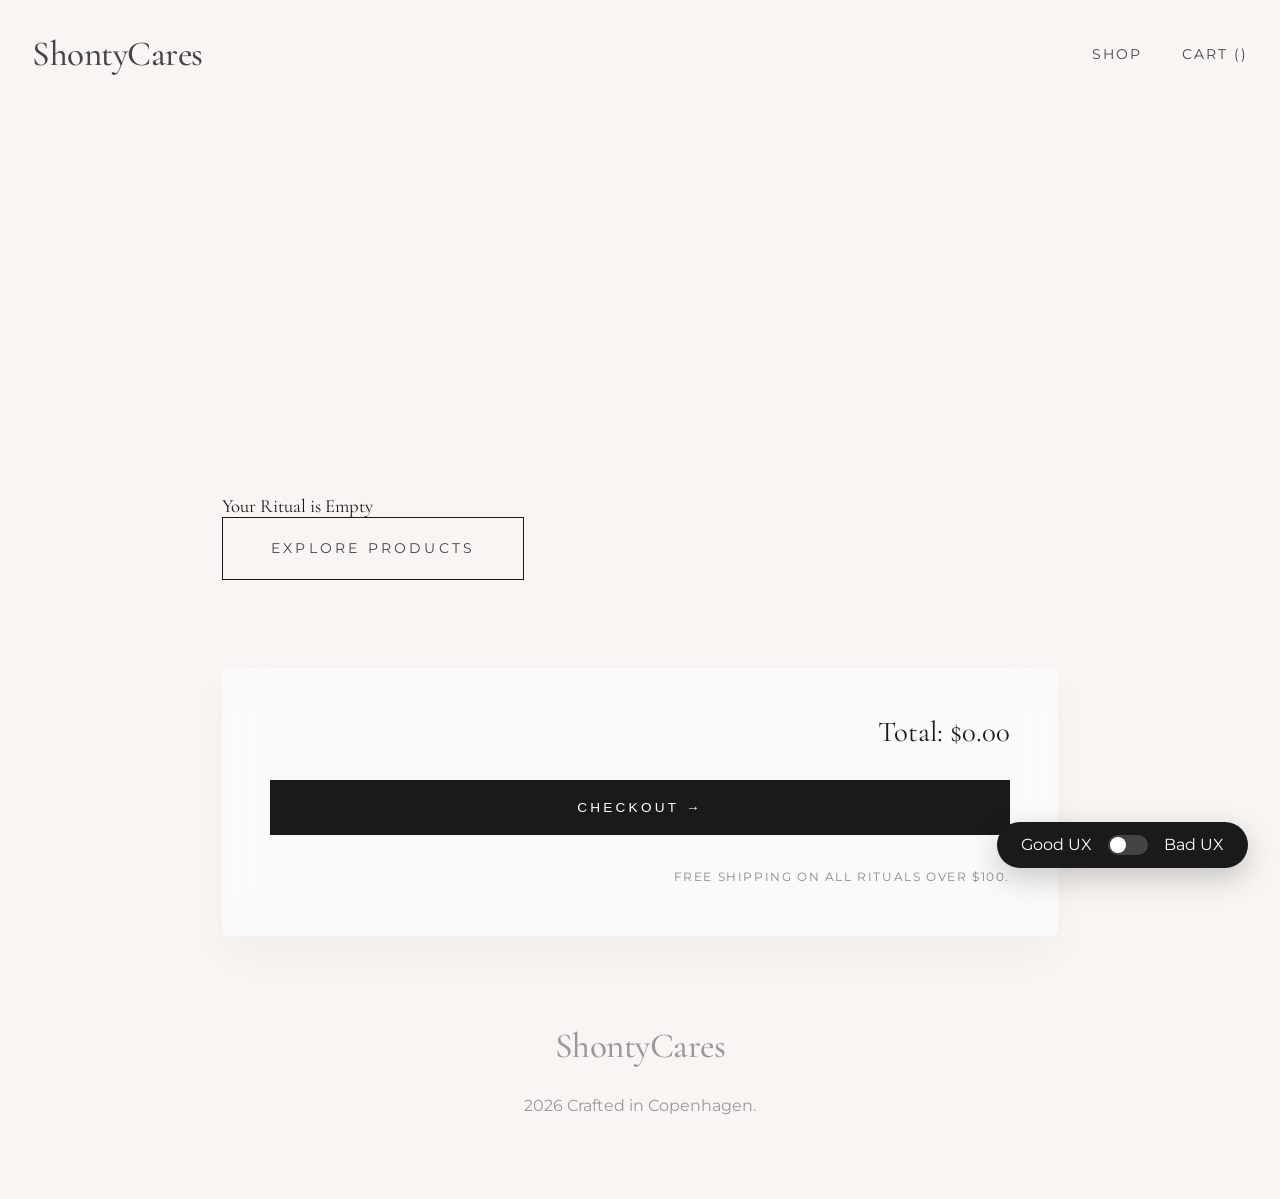
==== cart.html @ 8e5b96b6 "step1" ====
<!DOCTYPE html>
<html lang="en">
<head>
    <meta charset="UTF-8">
    <meta name="viewport" content="width=device-width, initial-scale=1.0">
    <title>Your Ritual | ShontyCares Skincare</title>
    <link rel="stylesheet" href="css/style.css">
    <link rel="stylesheet" href="css/bad-ux.css">
    <style>
        .cart-hero { padding: 15rem 0 5rem; text-align: center; }
        .cart-container { max-width: 900px; margin: 0 auto; padding: 0 2rem; }
        #cart-list { margin-top: 5rem; }
        .cart-item {
            display: grid;
            grid-template-columns: 100px 2fr 1fr 50px;
            align-items: center;
            gap: 2rem;
            padding: 2rem 0;
            border-bottom: 1px solid rgba(0,0,0,0.05);
        }
        .cart-item img { width: 100%; border-radius: 4px; background: #f7f7f7; }
        .qty { display: flex; align-items: center; gap: 1rem; }
        .qty button { background: none; border: 1px solid #ccc; width: 30px; height: 30px; cursor: pointer; }
        .remove { background: none; border: none; font-size: 1.5rem; color: #ccc; cursor: pointer; }
        .remove:hover { color: red; }
        .summary {
            margin-top: 5rem;
            padding: 3rem;
            background: rgba(255, 255, 255, 0.5);
            border-radius: 8px;
            backdrop-filter: blur(20px);
            text-align: right;
            box-shadow: 0 20px 40px rgba(0,0,0,0.03);
        }
    </style>
</head>
<body>

    <nav class="nav" id="main-nav">
        <div class="nav-container">
            <a href="index.html" class="logo">ShontyCares</a>
            <ul class="nav-links">
                <li><a href="shop.html" class="nav-link">Shop</a></li>
                <li><a href="cart.html" class="nav-link active">Cart (<span class="cart-count">0</span>)</a></li>
            </ul>
        </div>
    </nav>

    <header class="cart-hero">
        <div class="cart-container" data-reveal>
            <h1 style="font-size: var(--fs-h2);">Your Shopping Bag</h1>
            <p style="margin-top: 1rem; color: #888;">Items added to your daily botanical ritual.</p>
        </div>
    </header>

    <main class="cart-container section-padding">
        <div id="cart-list">
            <!-- Dynamic Injection -->
        </div>

        <div class="summary">
            <h3 style="margin-bottom: 2rem; font-size: 1.8rem;">Total: <span id="cart-total">$0.00</span></h3>
            <button class="btn btn-primary" style="width: 100%;" onclick="alert('The Checkout Laboratory is preparing...')">Checkout &rarr;</button>
            <p style="margin-top: 2rem; color: #888; font-size: 0.75rem; text-transform: uppercase; letter-spacing: 0.1rem;">Free Shipping on all rituals over $100.</p>
        </div>
    </main>

    <!-- UX Toggle -->
    <div class="ux-toggle">
        <span class="toggle-label">Good UX</span>
        <div class="toggle-switch"></div>
        <span class="toggle-label">Bad UX</span>
    </div>

    <footer>
        <div class="container" style="text-align: center; padding: 5rem 0; color: #999;">
            <h4 class="logo">ShontyCares</h4>
            <p style="margin-top: 1rem;">2026 Crafted in Copenhagen.</p>
        </div>
    </footer>

    <script src="js/main.js"></script>
    <script>
        window.addEventListener('scroll', () => {
            const nav = document.getElementById('main-nav');
            if (window.scrollY > 50) nav.classList.add('scrolled');
            else nav.classList.remove('scrolled');
        });
    </script>
</body>
</html>
---- css/style.css ----
@import url('https://fonts.googleapis.com/css2?family=Cormorant+Garamond:ital,wght@0,300;0,400;0,600;1,300;1,400&family=Montserrat:wght@200;300;400;500&display=swap');

:root {
    /* Sophisticated Color Palette */
    --clr-primary: #B4C2AE; /* Sage */
    --clr-secondary: #F8F5F2; /* Soft Sand */
    --clr-accent: #C3937C; /* Terracotta */
    --clr-dark: #1A1A1A;
    --clr-text: #454545;
    --clr-white: #FFFFFF;
    
    /* Fluid Typography Scale */
    --fs-h1: clamp(2.5rem, 10vw, 5.5rem);
    --fs-h2: clamp(2rem, 6vw, 3rem);
    --fs-h3: clamp(1.5rem, 4vw, 2.2rem);
    --fs-body: 1rem;
    
    /* Spacing System */
    --gap-xs: 0.5rem;
    --gap-s: 1.2rem;
    --gap-m: 2.5rem;
    --gap-l: 5rem;
    --gap-xl: 10rem;

    /* Transitions & FX */
    --ease-out: cubic-bezier(0.23, 1, 0.32, 1);
    --transition-slow: all 0.7s var(--ease-out);
    --transition-fast: all 0.3s var(--ease-out);
    --glass: rgba(255, 255, 255, 0.8);
    --shadow-soft: 0 20px 40px rgba(0, 0, 0, 0.04);
}

/* Base Reset */
* {
    margin: 0;
    padding: 0;
    box-sizing: border-box;
}

html {
    scroll-behavior: initial; /* Handled by JS for good UX */
}

body {
    font-family: 'Montserrat', sans-serif;
    color: var(--clr-text);
    background-color: var(--clr-secondary);
    line-height: 1.7;
    overflow-x: hidden;
    -webkit-font-smoothing: antialiased;
}

h1, h2, h3 {
    font-family: 'Cormorant Garamond', serif;
    font-weight: 400;
    line-height: 1.1;
    color: var(--clr-dark);
}

a {
    color: inherit;
    text-decoration: none;
    transition: var(--transition-fast);
}

/* Animations */
[data-reveal] {
    opacity: 0;
    transform: translateY(30px);
    transition: var(--transition-slow);
}

[data-reveal].visible {
    opacity: 1;
    transform: translateY(0);
}

/* Header & Nav */
.nav {
    position: fixed;
    top: 0;
    width: 100%;
    z-index: 1000;
    padding: 1.5rem 0;
    transition: var(--transition-fast);
}

.nav.scrolled {
    background: var(--glass);
    backdrop-filter: blur(20px);
    padding: 0.8rem 0;
    box-shadow: 0 4px 30px rgba(0, 0, 0, 0.03);
}

.nav-container {
    max-width: 1600px;
    margin: 0 auto;
    padding: 0 2rem;
    display: flex;
    justify-content: space-between;
    align-items: center;
}

.logo {
    font-family: 'Cormorant Garamond', serif;
    font-size: 2.2rem;
    font-weight: 500;
    letter-spacing: -0.5px;
}

.nav-links {
    display: flex;
    gap: 2.5rem;
    list-style: none;
}

.nav-link {
    font-size: 0.85rem;
    text-transform: uppercase;
    letter-spacing: 0.15em;
    font-weight: 400;
    position: relative;
}

.nav-link::after {
    content: '';
    position: absolute;
    bottom: -5px;
    left: 0;
    width: 0;
    height: 1px;
    background: var(--clr-accent);
    transition: var(--transition-fast);
}

.nav-link:hover::after {
    width: 100%;
}

.cart-count {
    background: var(--clr-primary);
    color: var(--clr-white);
    padding: 2px 8px;
    border-radius: 50px;
    font-size: 0.7rem;
    margin-left: 5px;
}

/* Hero v2 */
.hero-v2 {
    height: 100vh;
    display: flex;
    align-items: center;
    position: relative;
    overflow: hidden;
}

.hero-bg {
    position: absolute;
    top: 0;
    right: 0;
    width: 55%;
    height: 100%;
    background-color: #f1ede8;
    z-index: -1;
}

.hero-v2 .container {
    max-width: 1400px;
    margin: 0 auto;
    padding: 0 2rem;
    display: grid;
    grid-template-columns: 1fr 1fr;
    align-items: center;
    gap: 4rem;
}

.hero-text h1 {
    font-size: var(--fs-h1);
    margin-bottom: 2rem;
}

.hero-text p {
    font-size: 1.15rem;
    max-width: 480px;
    margin-bottom: 3rem;
    font-weight: 300;
}

.hero-image-wrapper {
    position: relative;
    height: 80vh;
}

.hero-img-large {
    width: 100%;
    height: 100%;
    object-fit: cover;
    border-radius: 4px;
    box-shadow: 0 50px 100px rgba(0,0,0,0.08);
}

/* Buttons */
.btn {
    display: inline-block;
    padding: 1.2rem 3rem;
    font-size: 0.85rem;
    text-transform: uppercase;
    letter-spacing: 0.2rem;
    border: 1px solid var(--clr-dark);
    background: transparent;
    cursor: pointer;
    transition: var(--transition-fast);
    position: relative;
    overflow: hidden;
}

.btn-primary {
    background: var(--clr-dark);
    color: var(--clr-white);
}

.btn:hover {
    background: var(--clr-accent);
    border-color: var(--clr-accent);
    color: var(--clr-white);
    transform: translateY(-5px);
}

/* Product Section */
.shop-header {
    text-align: center;
    padding: var(--gap-xl) 0 var(--gap-m);
}

.product-grid {
    display: grid;
    grid-template-columns: repeat(auto-fill, minmax(320px, 1fr));
    gap: 3rem;
    margin-top: 4rem;
}

.product-card {
    background: var(--clr-white);
    padding: 1.5rem;
    border-radius: 4px;
    transition: var(--transition-slow);
}

.product-card:hover {
    box-shadow: var(--shadow-soft);
    transform: translateY(-10px);
}

.product-thumb {
    height: 420px;
    background: #f7f7f7;
    overflow: hidden;
    margin-bottom: 1.5rem;
    border-radius: 2px;
}

.product-thumb img {
    width: 100%;
    height: 100%;
    object-fit: cover;
    transition: transform 1.2s var(--ease-out);
}

.product-card:hover .product-thumb img {
    transform: scale(1.08);
}

.product-meta h3 {
    font-size: 1.4rem;
    margin-bottom: 0.5rem;
}

.price {
    font-weight: 500;
    color: var(--clr-accent);
    margin-bottom: 0.8rem;
}

.desc {
    font-size: 0.9rem;
    color: #888;
    margin-bottom: 1.5rem;
}

/* Cart Side Drawer Skeleton */
.cart-drawer {
    position: fixed;
    right: -400px;
    top: 0;
    width: 400px;
    height: 100%;
    background: var(--clr-white);
    z-index: 3000;
    box-shadow: -10px 0 50px rgba(0,0,0,0.05);
    transition: right 0.5s var(--ease-out);
    padding: 2rem;
}

.cart-drawer.active {
    right: 0;
}

/* UX Toggle v2 */
.ux-toggle {
    position: fixed;
    bottom: 2rem;
    right: 2rem;
    background: var(--clr-dark);
    color: var(--clr-white);
    padding: 0.6rem 1.5rem;
    border-radius: 100px;
    display: flex;
    align-items: center;
    gap: 1rem;
    cursor: pointer;
    z-index: 5000;
    box-shadow: 0 10px 30px rgba(0,0,0,0.2);
}

.toggle-switch {
    width: 40px;
    height: 20px;
    background: #444;
    border-radius: 20px;
    position: relative;
}

.toggle-switch::after {
    content: '';
    position: absolute;
    width: 16px; height: 16px;
    background: white;
    border-radius: 50%;
    top: 2px; left: 2px;
    transition: 0.3s;
}

.ux-toggle.active .toggle-switch { background: var(--clr-primary); }
.ux-toggle.active .toggle-switch::after { left: 22px; }

/* Micro-interaction: Bounce */
@keyframes bounce {
    0%, 100% { transform: scale(1); }
    50% { transform: scale(1.3); }
}
.bounce { animation: bounce 0.5s ease; }

/* Toast */
.toast-ritual {
    position: fixed;
    bottom: 5rem;
    left: 50%;
    transform: translateX(-50%) translateY(20px);
    background: var(--clr-dark);
    color: var(--clr-white);
    padding: 1rem 2.5rem;
    border-radius: 4px;
    opacity: 0;
    transition: var(--transition-fast);
    z-index: 6000;
    font-size: 0.85rem;
    letter-spacing: 0.1em;
}

.toast-ritual.visible { opacity: 1; transform: translateX(-50%) translateY(0); }

/* Responsive */
@media (max-width: 992px) {
    .hero-v2 .container { grid-template-columns: 1fr; text-align: center; }
    .hero-bg { width: 100%; top: 50%; }
    .hero-image-wrapper { height: 40vh; }
    .nav-links { display: none; }
}
---- css/bad-ux.css ----
/* Bad UX v2 - Frustratingly Readable */

body.bad-ux {
    font-family: "Impact", sans-serif !important;
    background-color: #00ff00 !important; /* Toxic Green */
    color: #ff00ff !important; /* Magenta text */
    line-height: 0.9 !important;
    letter-spacing: -2px !important; /* Too tight but readable */
}

body.bad-ux * {
    transition: none !important;
    border: 3px solid red !important;
    margin: 2px !important;
    padding: 2px !important;
    box-shadow: 20px 20px 0px rgba(0,0,0,0.5) !important;
}

body.bad-ux h1, body.bad-ux h2 {
    font-family: "Comic Sans MS", cursive !important;
    font-size: 50px !important;
    text-transform: lowercase !important;
    color: white !important;
    background: black !important;
    width: fit-content;
}

body.bad-ux p {
    font-size: 18px !important;
    color: #ffff00 !important; /* Yellow on Green = Bad but readable */
}

body.bad-ux .nav {
    position: static !important;
    background: blue !important;
}

body.bad-ux .nav-links {
    display: block !important;
}

body.bad-ux .nav-link {
    font-size: 25px !important;
    color: white !important;
    display: inline-block !important;
    margin-right: 50px !important;
}

body.bad-ux .btn {
    background: #ff8800 !important;
    color: #0000ff !important;
    font-size: 20px !important;
    cursor: help !important;
}

body.bad-ux .btn:hover {
    transform: perspective(500px) rotateY(45deg) scale(0.5) !important; /* Makes it hard to click */
}

body.bad-ux .product-grid {
    display: block !important; /* No grid, just a long list */
}

body.bad-ux .product-card {
    border-radius: 50% !important; /* Round cards, cuts off images */
    overflow: hidden !important;
    background: #ff00ff !important;
    margin-bottom: 100px !important;
}

/* Newsletter Popup - Peak Frustration */
body.bad-ux .newsletter-popup {
    position: fixed;
    top: 0; left: 0;
    width: 100%; height: 100%;
    background: rgba(255, 0, 0, 0.85); /* Semi-transparent red */
    z-index: 99999;
    display: flex;
    align-items: center;
    justify-content: center;
}

body.bad-ux .popup-box {
    background: white;
    padding: 5rem;
    position: relative;
    border: 20px ridge yellow !important;
    width: 90%;
    text-align: center;
}

body.bad-ux .close-popup {
    position: absolute;
    top: 10px; right: 10px;
    background: black;
    color: white;
    width: 20px; height: 20px;
    font-size: 8px;
    cursor: wait;
}

body.bad-ux .close-popup:hover {
    top: 90%; /* Moves to bottom */
    right: 90%; /* Moves to left */
}

/* Bad Loader */
body.bad-ux .bad-loader {
    position: fixed;
    top: 0; left: 0;
    width: 100%; height: 100%;
    background: #000;
    color: #0f0;
    z-index: 100000;
    display: flex;
    align-items: center;
    justify-content: center;
    font-size: 30px;
    font-family: monospace;
    text-align: center;
    padding: 2rem;
}

body.bad-ux .cart-count {
    font-size: 100px !important; /* Way too huge */
    position: absolute;
    top: 0; left: 0;
    background: none !important;
    color: red !important;
    pointer-events: none;
}
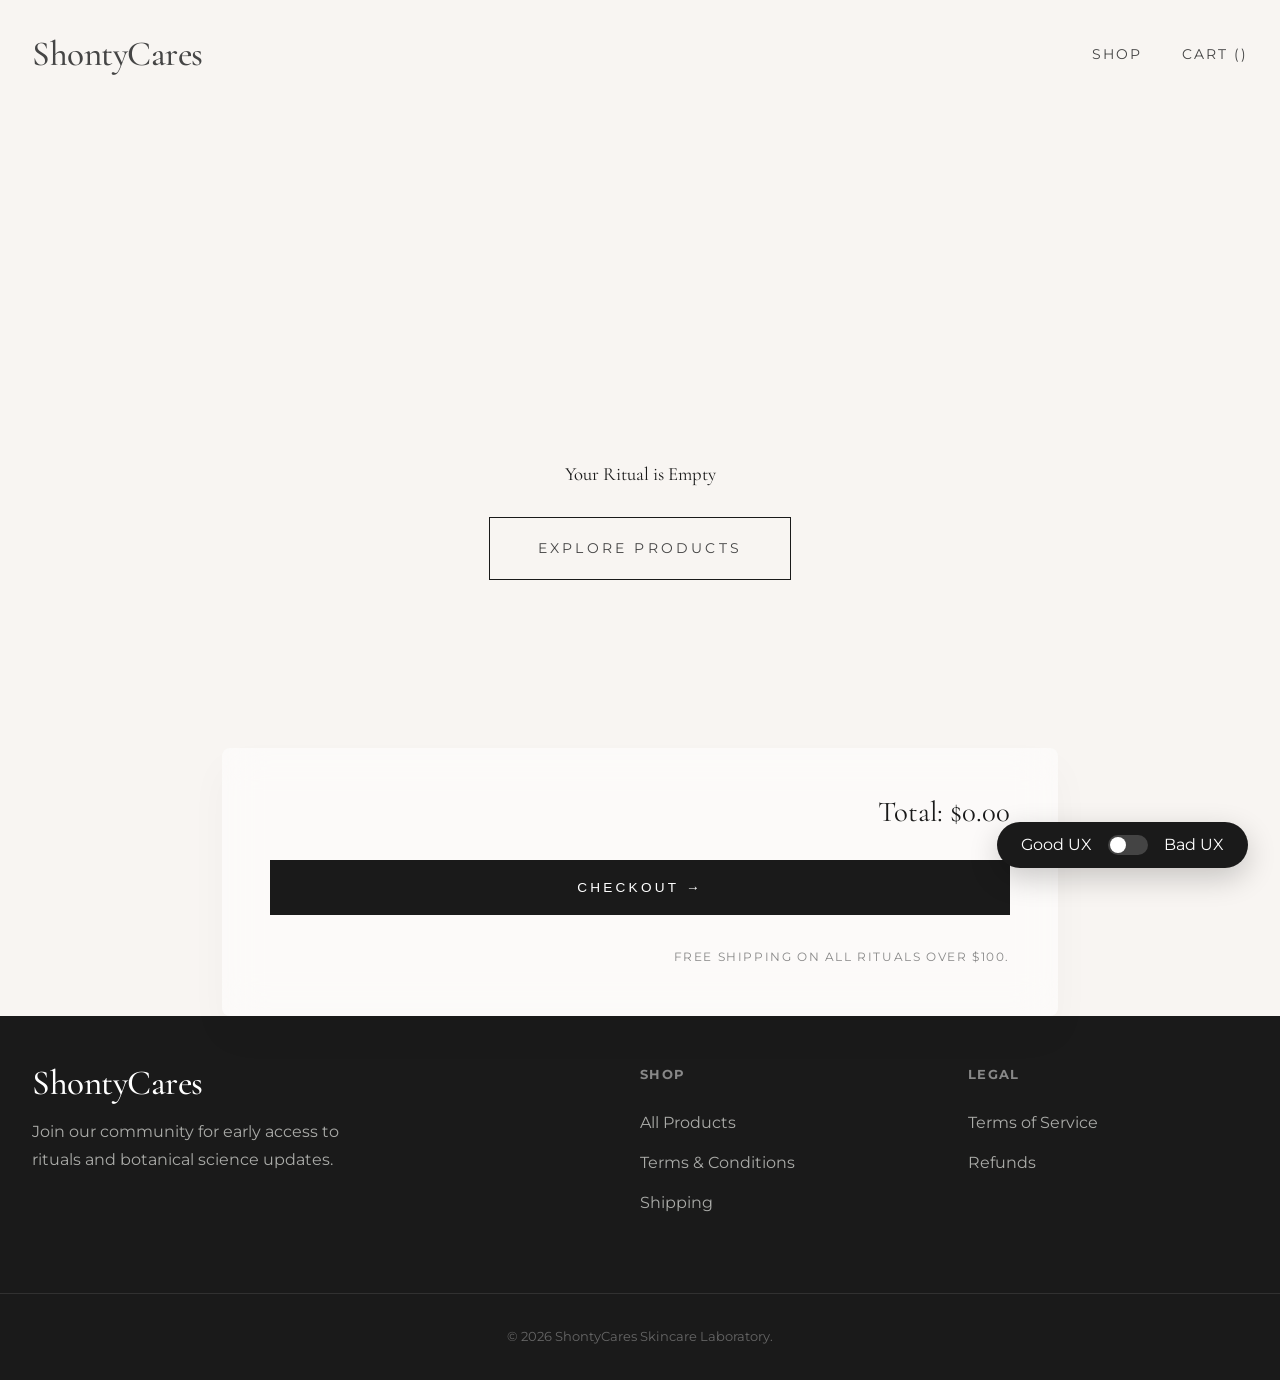
==== commit 3aa37a05: "step 2" ====
--- a/cart.html
+++ b/cart.html
@@ -7,7 +7,7 @@
     <link rel="stylesheet" href="css/style.css">
     <link rel="stylesheet" href="css/bad-ux.css">
     <style>
-        .cart-hero { padding: 15rem 0 5rem; text-align: center; }
+        .cart-hero { padding: 10rem 0 3rem; text-align: center; }
         .cart-container { max-width: 900px; margin: 0 auto; padding: 0 2rem; }
         #cart-list { margin-top: 5rem; }
         .cart-item {
@@ -72,10 +72,31 @@
         <span class="toggle-label">Bad UX</span>
     </div>
 
-    <footer>
-        <div class="container" style="text-align: center; padding: 5rem 0; color: #999;">
-            <h4 class="logo">ShontyCares</h4>
-            <p style="margin-top: 1rem;">2026 Crafted in Copenhagen.</p>
+    <!-- Global Footer -->
+    <footer class="site-footer">
+        <div class="container grid">
+            <div>
+                <h3 class="logo">ShontyCares</h3>
+                <p>Join our community for early access to rituals and botanical science updates.</p>
+            </div>
+            <div>
+                <h4>Shop</h4>
+                <ul>
+                    <li><a href="shop.html">All Products</a></li>
+                    <li><a href="terms.html">Terms & Conditions</a></li>
+                    <li><a href="shipping.html">Shipping</a></li>
+                </ul>
+            </div>
+            <div>
+                <h4>Legal</h4>
+                <ul>
+                    <li><a href="terms.html">Terms of Service</a></li>
+                    <li><a href="shipping.html">Refunds</a></li>
+                </ul>
+            </div>
+        </div>
+        <div class="site-footer-bottom">
+            &copy; 2026 ShontyCares Skincare Laboratory.
         </div>
     </footer>
 
--- a/css/style.css
+++ b/css/style.css
@@ -18,9 +18,9 @@
     /* Spacing System */
     --gap-xs: 0.5rem;
     --gap-s: 1.2rem;
-    --gap-m: 2.5rem;
-    --gap-l: 5rem;
-    --gap-xl: 10rem;
+    --gap-m: 2rem;
+    --gap-l: 3rem;
+    --gap-xl: 6rem;
 
     /* Transitions & FX */
     --ease-out: cubic-bezier(0.23, 1, 0.32, 1);
@@ -61,6 +61,21 @@
     color: inherit;
     text-decoration: none;
     transition: var(--transition-fast);
+}
+
+/* Layout & Component Classes */
+.section-padding {
+    padding: var(--gap-xl) 0;
+}
+
+.text-center {
+    text-align: center;
+}
+
+.container {
+    max-width: 1400px;
+    margin: 0 auto;
+    padding: 0 2rem;
 }
 
 /* Animations */
@@ -155,15 +170,7 @@
     overflow: hidden;
 }
 
-.hero-bg {
-    position: absolute;
-    top: 0;
-    right: 0;
-    width: 55%;
-    height: 100%;
-    background-color: #f1ede8;
-    z-index: -1;
-}
+/* Removed .hero-bg since it caused issues */
 
 .hero-v2 .container {
     max-width: 1400px;
@@ -189,15 +196,17 @@
 
 .hero-image-wrapper {
     position: relative;
-    height: 80vh;
+    height: 60vh;
+    display: flex;
+    justify-content: flex-end;
 }
 
 .hero-img-large {
-    width: 100%;
+    width: 80%;
     height: 100%;
     object-fit: cover;
     border-radius: 4px;
-    box-shadow: 0 50px 100px rgba(0,0,0,0.08);
+    box-shadow: 0 30px 60px rgba(0,0,0,0.1);
 }
 
 /* Buttons */
@@ -252,6 +261,35 @@
     transform: translateY(-10px);
 }
 
+/* Premium Carousel styling */
+.carousel-container {
+    overflow: hidden;
+    width: 100%;
+    padding: 2rem 0;
+}
+
+.carousel-track {
+    display: flex;
+    gap: 2rem;
+    width: max-content;
+    animation: scroll-left 40s linear infinite;
+}
+
+.carousel-track:hover {
+    animation-play-state: paused;
+}
+
+.carousel-track .product-card {
+    width: 300px;
+    flex-shrink: 0;
+}
+
+@keyframes scroll-left {
+    0% { transform: translateX(0); }
+    100% { transform: translateX(-50%); } 
+    /* Translates by half its width which assumes we doubled the items for seamless loop */
+}
+
 .product-thumb {
     height: 420px;
     background: #f7f7f7;
@@ -370,10 +408,68 @@
 
 .toast-ritual.visible { opacity: 1; transform: translateX(-50%) translateY(0); }
 
+/* Shared Footer */
+.site-footer {
+    background: var(--clr-dark);
+    color: var(--clr-white);
+    padding: var(--gap-l) 0 2rem 0;
+}
+
+.site-footer .grid {
+    display: grid;
+    grid-template-columns: 2fr 1fr 1fr;
+    gap: 3rem;
+}
+
+.site-footer h3, .site-footer h4 {
+    color: var(--clr-white);
+}
+
+.site-footer h4 {
+    margin-bottom: 1.5rem; 
+    text-transform: uppercase; 
+    font-size: 0.8rem; 
+    letter-spacing: 0.1em; 
+    color: #888;
+}
+
+.site-footer p {
+    color: #aaaba8;
+    max-width: 320px;
+    margin-top: 1rem;
+}
+
+.site-footer ul {
+    list-style: none;
+}
+
+.site-footer ul li {
+    margin-bottom: 0.8rem;
+}
+
+.site-footer ul a {
+    color: #aaaba8;
+}
+
+.site-footer ul a:hover {
+    color: var(--clr-white);
+}
+
+.site-footer-bottom {
+    margin-top: 4rem;
+    padding-top: 2rem;
+    border-top: 1px solid rgba(255,255,255,0.1);
+    text-align: center;
+    color: #666;
+    font-size: 0.8rem;
+}
+
 /* Responsive */
 @media (max-width: 992px) {
     .hero-v2 .container { grid-template-columns: 1fr; text-align: center; }
-    .hero-bg { width: 100%; top: 50%; }
-    .hero-image-wrapper { height: 40vh; }
+    .hero-image-wrapper { height: 40vh; justify-content: center; }
+    .hero-img-large { width: 100%; }
     .nav-links { display: none; }
-}
+    .site-footer .grid { grid-template-columns: 1fr; text-align: center; }
+    .site-footer p { margin: 1rem auto; }
+}
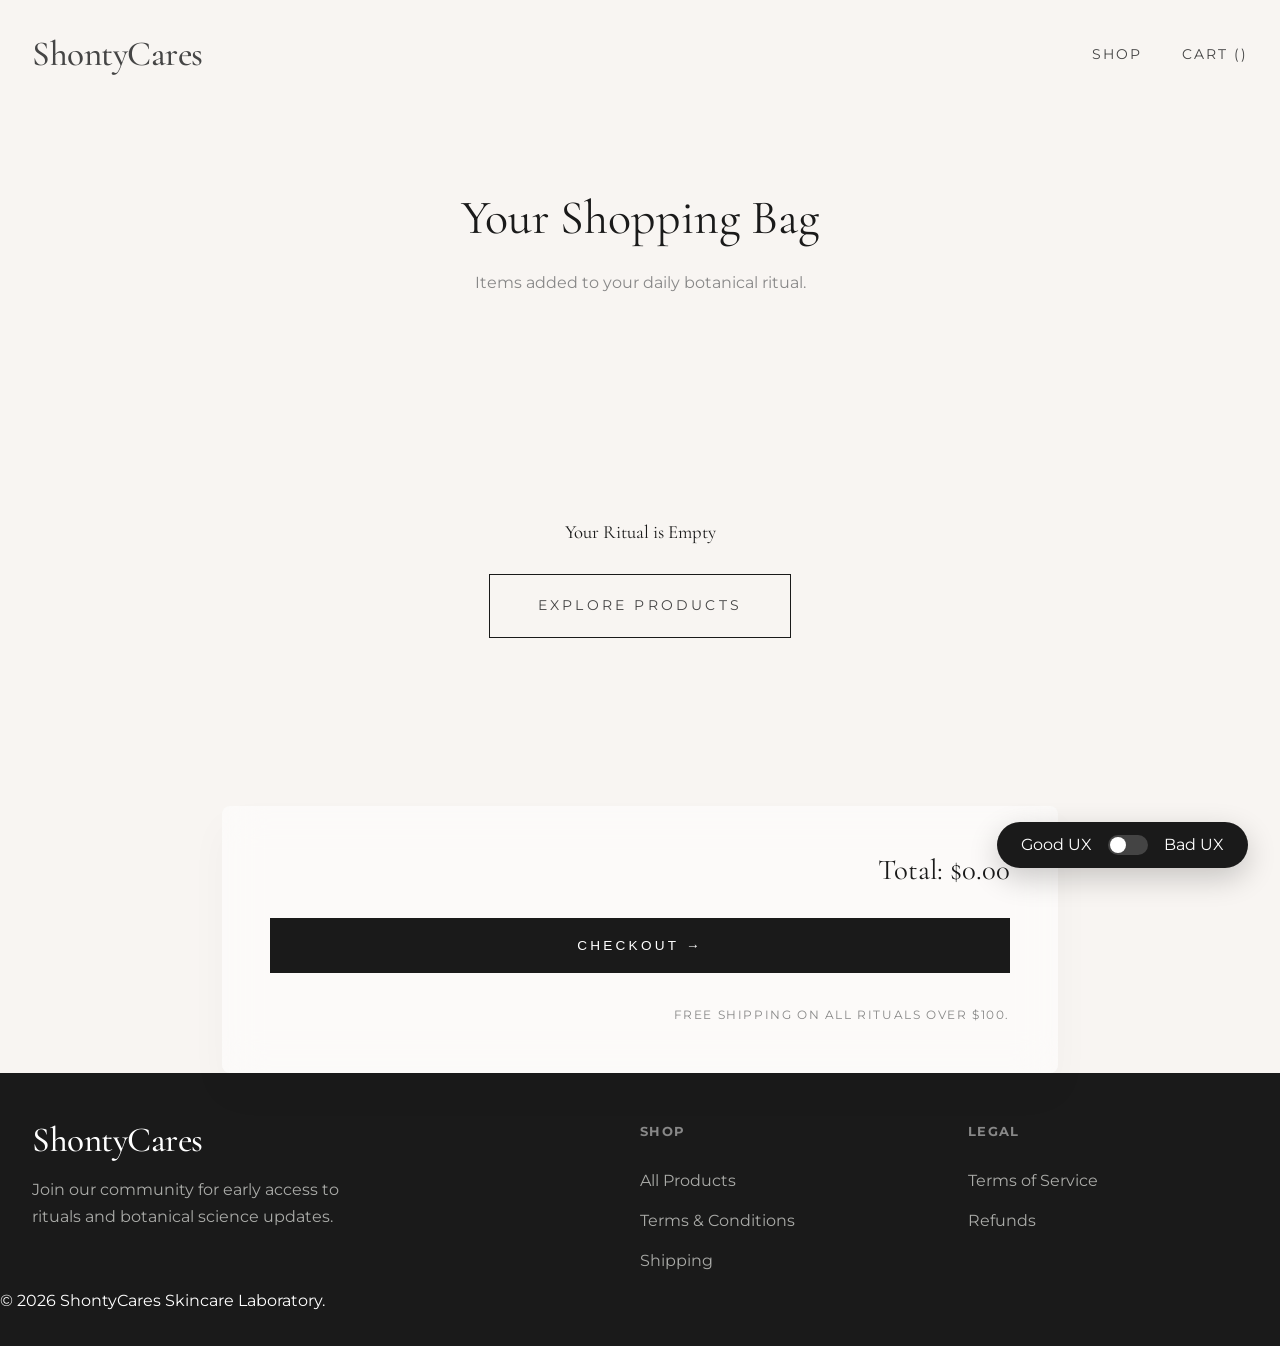
==== commit b1c9a916: "step 3" ====
--- a/cart.html
+++ b/cart.html
@@ -46,10 +46,10 @@
         </div>
     </nav>
 
-    <header class="cart-hero">
-        <div class="cart-container" data-reveal>
-            <h1 style="font-size: var(--fs-h2);">Your Shopping Bag</h1>
-            <p style="margin-top: 1rem; color: #888;">Items added to your daily botanical ritual.</p>
+    <header class="page-hero">
+        <div class="container" data-reveal>
+            <h1>Your Shopping Bag</h1>
+            <p>Items added to your daily botanical ritual.</p>
         </div>
     </header>
 
--- a/css/style.css
+++ b/css/style.css
@@ -266,6 +266,10 @@
     overflow: hidden;
     width: 100%;
     padding: 2rem 0;
+    position: relative;
+    /* Soft edge masking for premium feel */
+    -webkit-mask-image: linear-gradient(to right, transparent, black 10%, black 90%, transparent);
+    mask-image: linear-gradient(to right, transparent, black 10%, black 90%, transparent);
 }
 
 .carousel-track {
@@ -455,13 +459,43 @@
     color: var(--clr-white);
 }
 
-.site-footer-bottom {
-    margin-top: 4rem;
-    padding-top: 2rem;
-    border-top: 1px solid rgba(255,255,255,0.1);
+/* Standardized Sub-page Header */
+.page-hero {
+    padding: 12rem 0 4rem;
     text-align: center;
-    color: #666;
-    font-size: 0.8rem;
+    background: var(--clr-secondary);
+}
+
+.page-hero .container {
+    max-width: 800px;
+}
+
+.page-hero h1 {
+    font-size: var(--fs-h2);
+    margin-bottom: 1.5rem;
+}
+
+.page-hero p {
+    color: #888;
+    line-height: 1.8;
+}
+
+/* Policy/Legal Layout */
+.policy-content {
+    max-width: 800px;
+    margin: 0 auto;
+    padding-bottom: var(--gap-xl);
+}
+
+.policy-content h2 {
+    margin: 3rem 0 1.5rem;
+    font-size: 1.4rem;
+    color: var(--clr-dark);
+}
+
+.policy-content p {
+    margin-bottom: 1.5rem;
+    color: var(--clr-text);
 }
 
 /* Responsive */
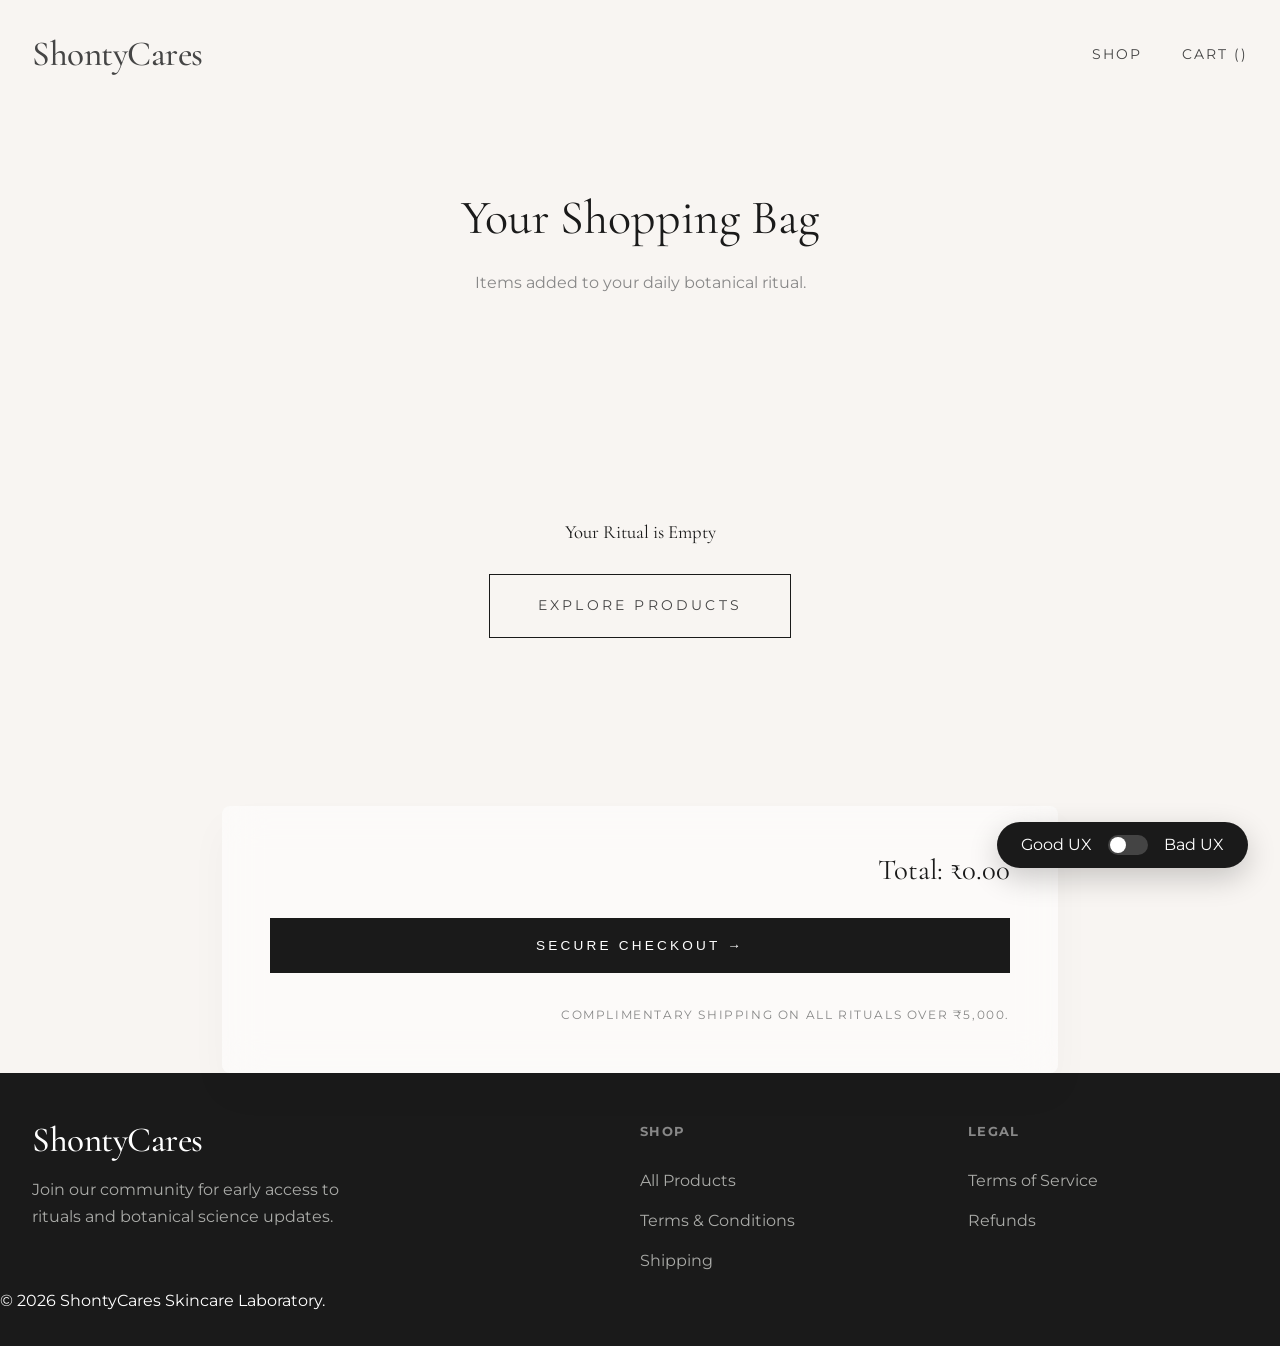
==== commit 3e913639: "this time final completed" ====
--- a/cart.html
+++ b/cart.html
@@ -59,9 +59,9 @@
         </div>
 
         <div class="summary">
-            <h3 style="margin-bottom: 2rem; font-size: 1.8rem;">Total: <span id="cart-total">$0.00</span></h3>
-            <button class="btn btn-primary" style="width: 100%;" onclick="alert('The Checkout Laboratory is preparing...')">Checkout &rarr;</button>
-            <p style="margin-top: 2rem; color: #888; font-size: 0.75rem; text-transform: uppercase; letter-spacing: 0.1rem;">Free Shipping on all rituals over $100.</p>
+            <h3 style="margin-bottom: 2rem; font-size: 1.8rem;">Total: <span id="cart-total">₹0.00</span></h3>
+            <button class="btn btn-primary" style="width: 100%;" onclick="alert('The Checkout Laboratory is preparing...')">Secure Checkout &rarr;</button>
+            <p style="margin-top: 2rem; color: #888; font-size: 0.75rem; text-transform: uppercase; letter-spacing: 0.1rem;">Complimentary Shipping on all rituals over ₹5,000.</p>
         </div>
     </main>
 
--- a/css/style.css
+++ b/css/style.css
@@ -498,7 +498,35 @@
     color: var(--clr-text);
 }
 
-/* Responsive */
+/* Philosophy Section specifics */
+.philosophy-grid {
+    display: grid;
+    grid-template-columns: 1fr 1fr;
+    align-items: center;
+    gap: 6rem;
+}
+
+.philosophy-img-wrapper {
+    position: relative;
+    max-height: 500px;
+    overflow: hidden;
+    border-radius: 4px;
+}
+
+.philosophy-img {
+    width: 100%;
+    height: 100%;
+    object-fit: cover;
+    /* Blend to hide faint background rectangles in baked assets */
+    mix-blend-mode: darken;
+}
+
+@media (max-width: 992px) {
+    .philosophy-grid { grid-template-columns: 1fr; text-align: center; gap: 3rem; }
+    .philosophy-img-wrapper { max-height: 400px; max-width: 500px; margin: 0 auto; }
+}
+
+/* Responsive fixes */
 @media (max-width: 992px) {
     .hero-v2 .container { grid-template-columns: 1fr; text-align: center; }
     .hero-image-wrapper { height: 40vh; justify-content: center; }
--- a/css/bad-ux.css
+++ b/css/bad-ux.css
@@ -1,79 +1,110 @@
-/* Bad UX v2 - Frustratingly Readable */
+/* Bad UX Refinement - "Boringly Dated" Aesthetic */
 
 body.bad-ux {
-    font-family: "Impact", sans-serif !important;
-    background-color: #00ff00 !important; /* Toxic Green */
-    color: #ff00ff !important; /* Magenta text */
-    line-height: 0.9 !important;
-    letter-spacing: -2px !important; /* Too tight but readable */
+    font-family: "Times New Roman", Times, serif !important;
+    background-color: #E0E0E0 !important; /* Dull Corporate Grey */
+    color: #000080 !important; /* Navy Blue Text */
+    line-height: 1.1 !important;
+    letter-spacing: 0.5px !important; /* Slightly off-putting but readable */
 }
 
+/* Specific overrides for unappealing borders and visibility */
 body.bad-ux * {
     transition: none !important;
-    border: 3px solid red !important;
-    margin: 2px !important;
-    padding: 2px !important;
-    box-shadow: 20px 20px 0px rgba(0,0,0,0.5) !important;
+    border: 1px solid #000 !important;
+    border-radius: 0 !important;
+    box-shadow: 2px 2px 0px rgba(0,0,0,0.2) !important;
+}
+
+/* Force reveal invisible content in Bad UX mode */
+body.bad-ux [data-reveal] {
+    opacity: 1 !important;
+    transform: none !important;
+    visibility: visible !important;
 }
 
 body.bad-ux h1, body.bad-ux h2 {
-    font-family: "Comic Sans MS", cursive !important;
-    font-size: 50px !important;
-    text-transform: lowercase !important;
-    color: white !important;
-    background: black !important;
-    width: fit-content;
+    font-family: Arial, sans-serif !important;
+    font-size: 38px !important;
+    text-transform: none !important;
+    color: #800000 !important; /* Maroon headers */
+    background: transparent !important;
+    margin-bottom: 2rem !important;
 }
 
 body.bad-ux p {
-    font-size: 18px !important;
-    color: #ffff00 !important; /* Yellow on Green = Bad but readable */
+    font-size: 16px !important;
+    color: #444 !important;
 }
 
 body.bad-ux .nav {
     position: static !important;
-    background: blue !important;
-}
-
-body.bad-ux .nav-links {
-    display: block !important;
+    background: #C0C0C0 !important;
+    border-bottom: 3px double #FFF !important;
 }
 
 body.bad-ux .nav-link {
-    font-size: 25px !important;
-    color: white !important;
-    display: inline-block !important;
-    margin-right: 50px !important;
+    font-size: 18px !important;
+    color: #0000EE !important; /* Default link blue */
+    text-decoration: underline !important;
+    margin-right: 20px !important;
 }
 
 body.bad-ux .btn {
-    background: #ff8800 !important;
-    color: #0000ff !important;
-    font-size: 20px !important;
+    background: #DDD !important;
+    border: 2px outset #EEE !important;
+    color: #000 !important;
+    font-weight: normal !important;
+    border-radius: 4px !important;
+    padding: 0.5rem 1rem !important;
     cursor: help !important;
 }
 
 body.bad-ux .btn:hover {
-    transform: perspective(500px) rotateY(45deg) scale(0.5) !important; /* Makes it hard to click */
+    background: #EEE !important;
+    animation: jitter 0.1s infinite;
+}
+
+@keyframes jitter {
+    0% { transform: translate(0,0); }
+    50% { transform: translate(1px, -1px); }
+    100% { transform: translate(-1px, 1px); }
 }
 
 body.bad-ux .product-grid {
-    display: block !important; /* No grid, just a long list */
+    display: flex !important;
+    flex-direction: column !important;
+    gap: 2rem !important;
+    padding: 2rem !important;
 }
 
 body.bad-ux .product-card {
-    border-radius: 50% !important; /* Round cards, cuts off images */
-    overflow: hidden !important;
-    background: #ff00ff !important;
-    margin-bottom: 100px !important;
+    border: 1px solid #999 !important;
+    border-radius: 0 !important;
+    background: #FFF !important;
+    padding: 2rem !important;
+    display: flex !important;
+    align-items: center !important;
+    gap: 2rem !important;
 }
 
-/* Newsletter Popup - Peak Frustration */
+body.bad-ux .product-card a {
+    display: flex !important;
+    align-items: center !important;
+    gap: 2rem !important;
+}
+
+body.bad-ux .product-thumb {
+    width: 150px !important;
+    height: 150px !important;
+}
+
+/* Newsletter Popup Refined */
 body.bad-ux .newsletter-popup {
     position: fixed;
     top: 0; left: 0;
     width: 100%; height: 100%;
-    background: rgba(255, 0, 0, 0.85); /* Semi-transparent red */
+    background: rgba(0, 0, 0, 0.6);
     z-index: 99999;
     display: flex;
     align-items: center;
@@ -81,27 +112,27 @@
 }
 
 body.bad-ux .popup-box {
-    background: white;
-    padding: 5rem;
+    background: #ffffcc; /* Sticky-note yellow */
+    padding: 3rem;
     position: relative;
-    border: 20px ridge yellow !important;
-    width: 90%;
+    border: 10px groove #999 !important;
+    width: 80%;
+    max-width: 600px;
     text-align: center;
 }
 
 body.bad-ux .close-popup {
     position: absolute;
-    top: 10px; right: 10px;
-    background: black;
-    color: white;
-    width: 20px; height: 20px;
-    font-size: 8px;
+    top: 5px; right: 5px;
+    background: #ccc;
+    color: #333;
+    width: 25px; height: 25px;
+    font-size: 10px;
     cursor: wait;
 }
 
 body.bad-ux .close-popup:hover {
-    top: 90%; /* Moves to bottom */
-    right: 90%; /* Moves to left */
+    transform: translate(10px, 10px); /* Subtle vibration/jump */
 }
 
 /* Bad Loader */
@@ -109,23 +140,19 @@
     position: fixed;
     top: 0; left: 0;
     width: 100%; height: 100%;
-    background: #000;
-    color: #0f0;
+    background: rgba(255, 255, 255, 0.9);
+    color: #000;
     z-index: 100000;
     display: flex;
     align-items: center;
     justify-content: center;
-    font-size: 30px;
-    font-family: monospace;
+    font-size: 24px;
     text-align: center;
-    padding: 2rem;
 }
 
 body.bad-ux .cart-count {
-    font-size: 100px !important; /* Way too huge */
-    position: absolute;
-    top: 0; left: 0;
+    font-size: 40px !important;
+    color: #FF0000 !important;
+    font-weight: bold !important;
     background: none !important;
-    color: red !important;
-    pointer-events: none;
 }
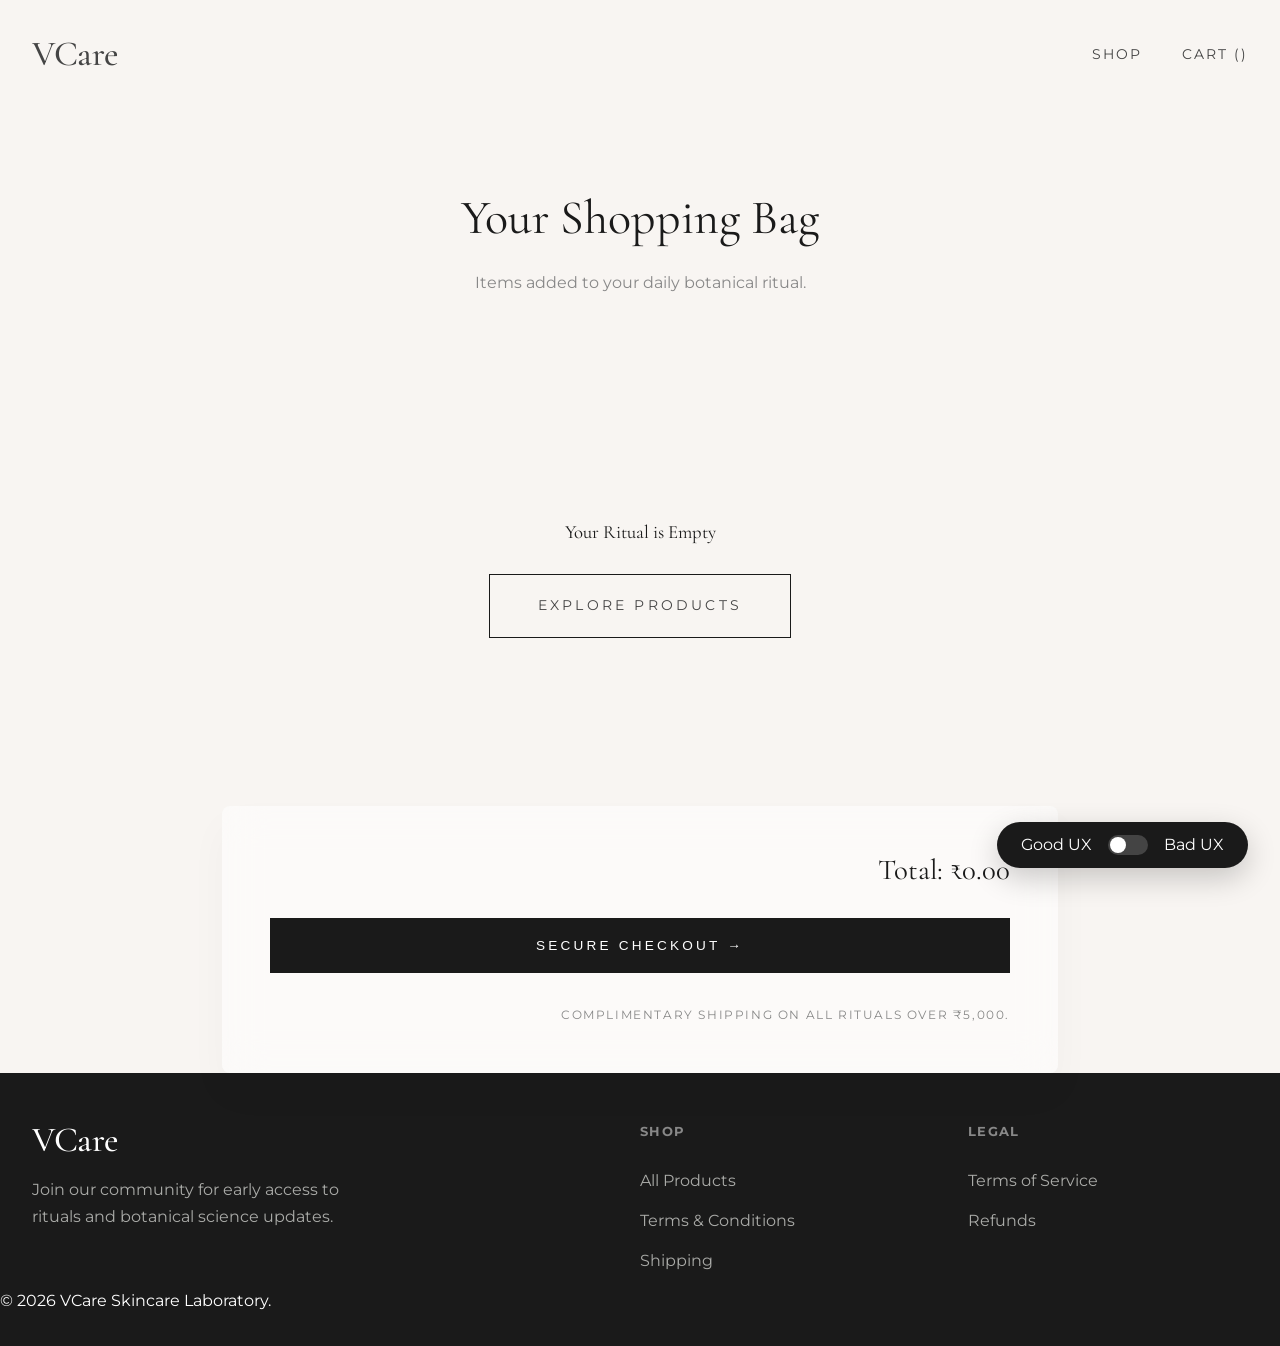
==== commit cd70222a: "changed name" ====
--- a/cart.html
+++ b/cart.html
@@ -3,7 +3,7 @@
 <head>
     <meta charset="UTF-8">
     <meta name="viewport" content="width=device-width, initial-scale=1.0">
-    <title>Your Ritual | ShontyCares Skincare</title>
+    <title>Your Ritual | VCare Skincare</title>
     <link rel="stylesheet" href="css/style.css">
     <link rel="stylesheet" href="css/bad-ux.css">
     <style>
@@ -38,7 +38,7 @@
 
     <nav class="nav" id="main-nav">
         <div class="nav-container">
-            <a href="index.html" class="logo">ShontyCares</a>
+            <a href="index.html" class="logo">VCare</a>
             <ul class="nav-links">
                 <li><a href="shop.html" class="nav-link">Shop</a></li>
                 <li><a href="cart.html" class="nav-link active">Cart (<span class="cart-count">0</span>)</a></li>
@@ -76,7 +76,7 @@
     <footer class="site-footer">
         <div class="container grid">
             <div>
-                <h3 class="logo">ShontyCares</h3>
+                <h3 class="logo">VCare</h3>
                 <p>Join our community for early access to rituals and botanical science updates.</p>
             </div>
             <div>
@@ -96,7 +96,7 @@
             </div>
         </div>
         <div class="site-footer-bottom">
-            &copy; 2026 ShontyCares Skincare Laboratory.
+            &copy; 2026 VCare Skincare Laboratory.
         </div>
     </footer>
 
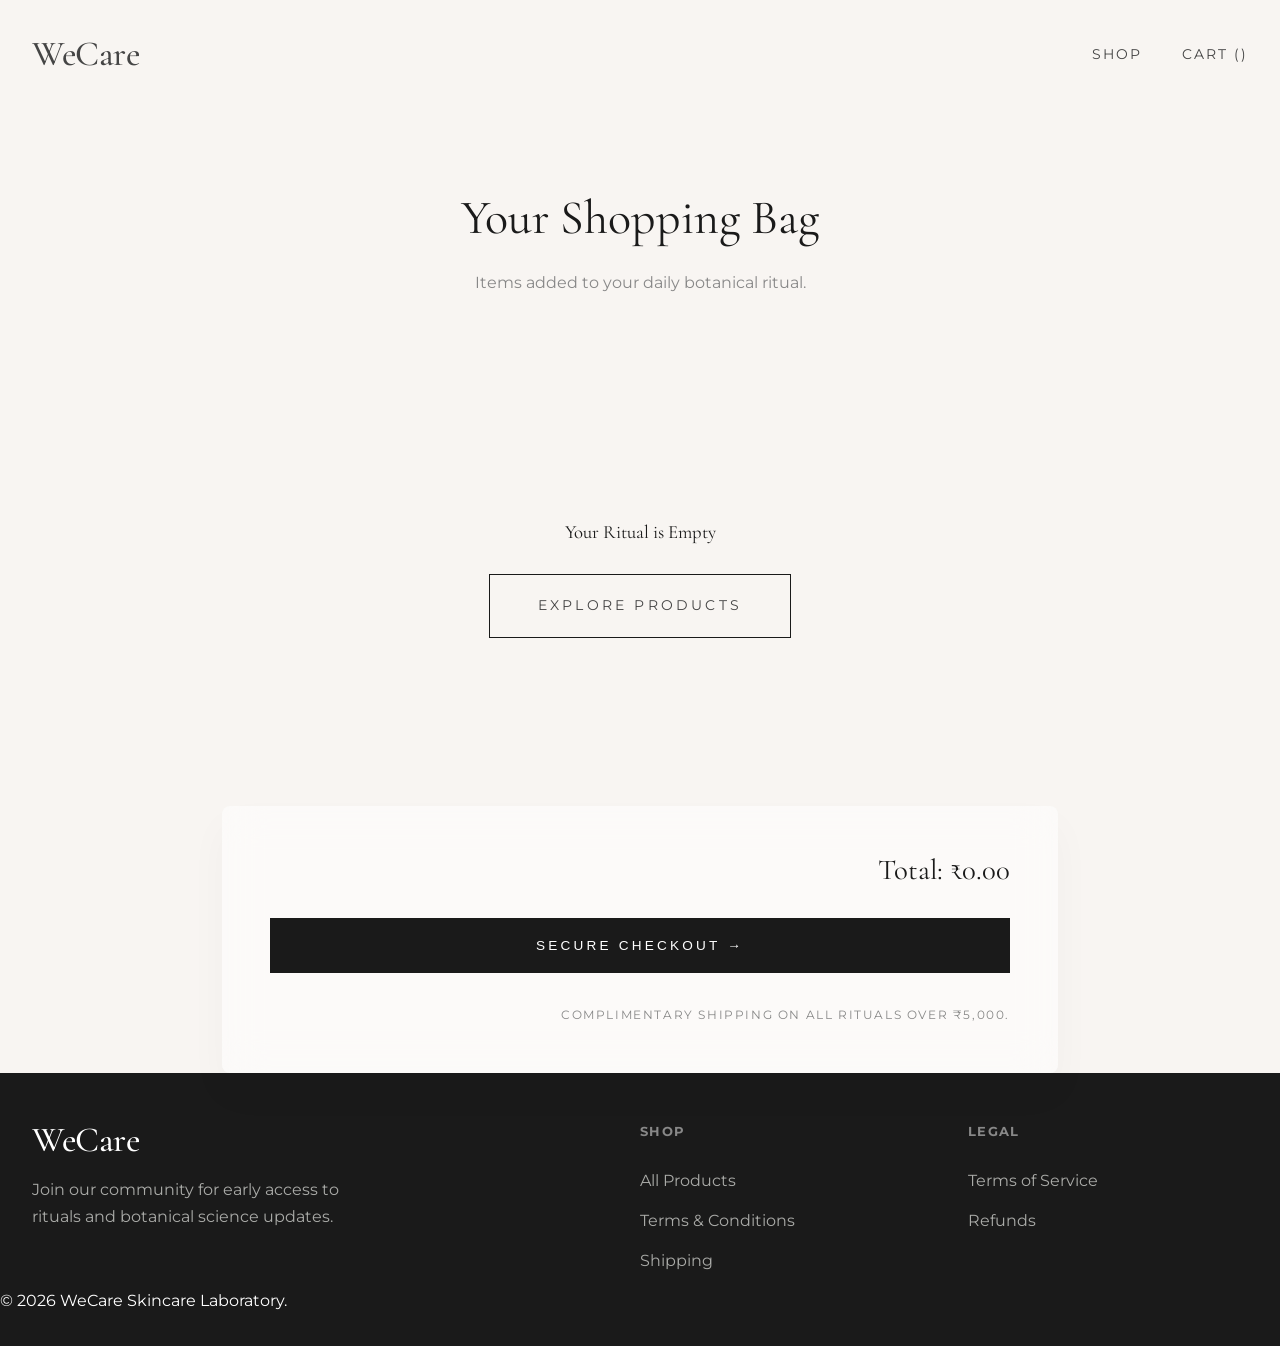
==== commit 07b945d6: "new updates" ====
--- a/cart.html
+++ b/cart.html
@@ -3,9 +3,8 @@
 <head>
     <meta charset="UTF-8">
     <meta name="viewport" content="width=device-width, initial-scale=1.0">
-    <title>Your Ritual | VCare Skincare</title>
+    <title>Your Ritual | WeCare Skincare</title>
     <link rel="stylesheet" href="css/style.css">
-    <link rel="stylesheet" href="css/bad-ux.css">
     <style>
         .cart-hero { padding: 10rem 0 3rem; text-align: center; }
         .cart-container { max-width: 900px; margin: 0 auto; padding: 0 2rem; }
@@ -38,7 +37,7 @@
 
     <nav class="nav" id="main-nav">
         <div class="nav-container">
-            <a href="index.html" class="logo">VCare</a>
+            <a href="index.html" class="logo">WeCare</a>
             <ul class="nav-links">
                 <li><a href="shop.html" class="nav-link">Shop</a></li>
                 <li><a href="cart.html" class="nav-link active">Cart (<span class="cart-count">0</span>)</a></li>
@@ -65,18 +64,13 @@
         </div>
     </main>
 
-    <!-- UX Toggle -->
-    <div class="ux-toggle">
-        <span class="toggle-label">Good UX</span>
-        <div class="toggle-switch"></div>
-        <span class="toggle-label">Bad UX</span>
-    </div>
+    <!-- Rebranded -->
 
     <!-- Global Footer -->
     <footer class="site-footer">
         <div class="container grid">
             <div>
-                <h3 class="logo">VCare</h3>
+                <h3 class="logo">WeCare</h3>
                 <p>Join our community for early access to rituals and botanical science updates.</p>
             </div>
             <div>
@@ -96,7 +90,7 @@
             </div>
         </div>
         <div class="site-footer-bottom">
-            &copy; 2026 VCare Skincare Laboratory.
+            &copy; 2026 WeCare Skincare Laboratory.
         </div>
     </footer>
 
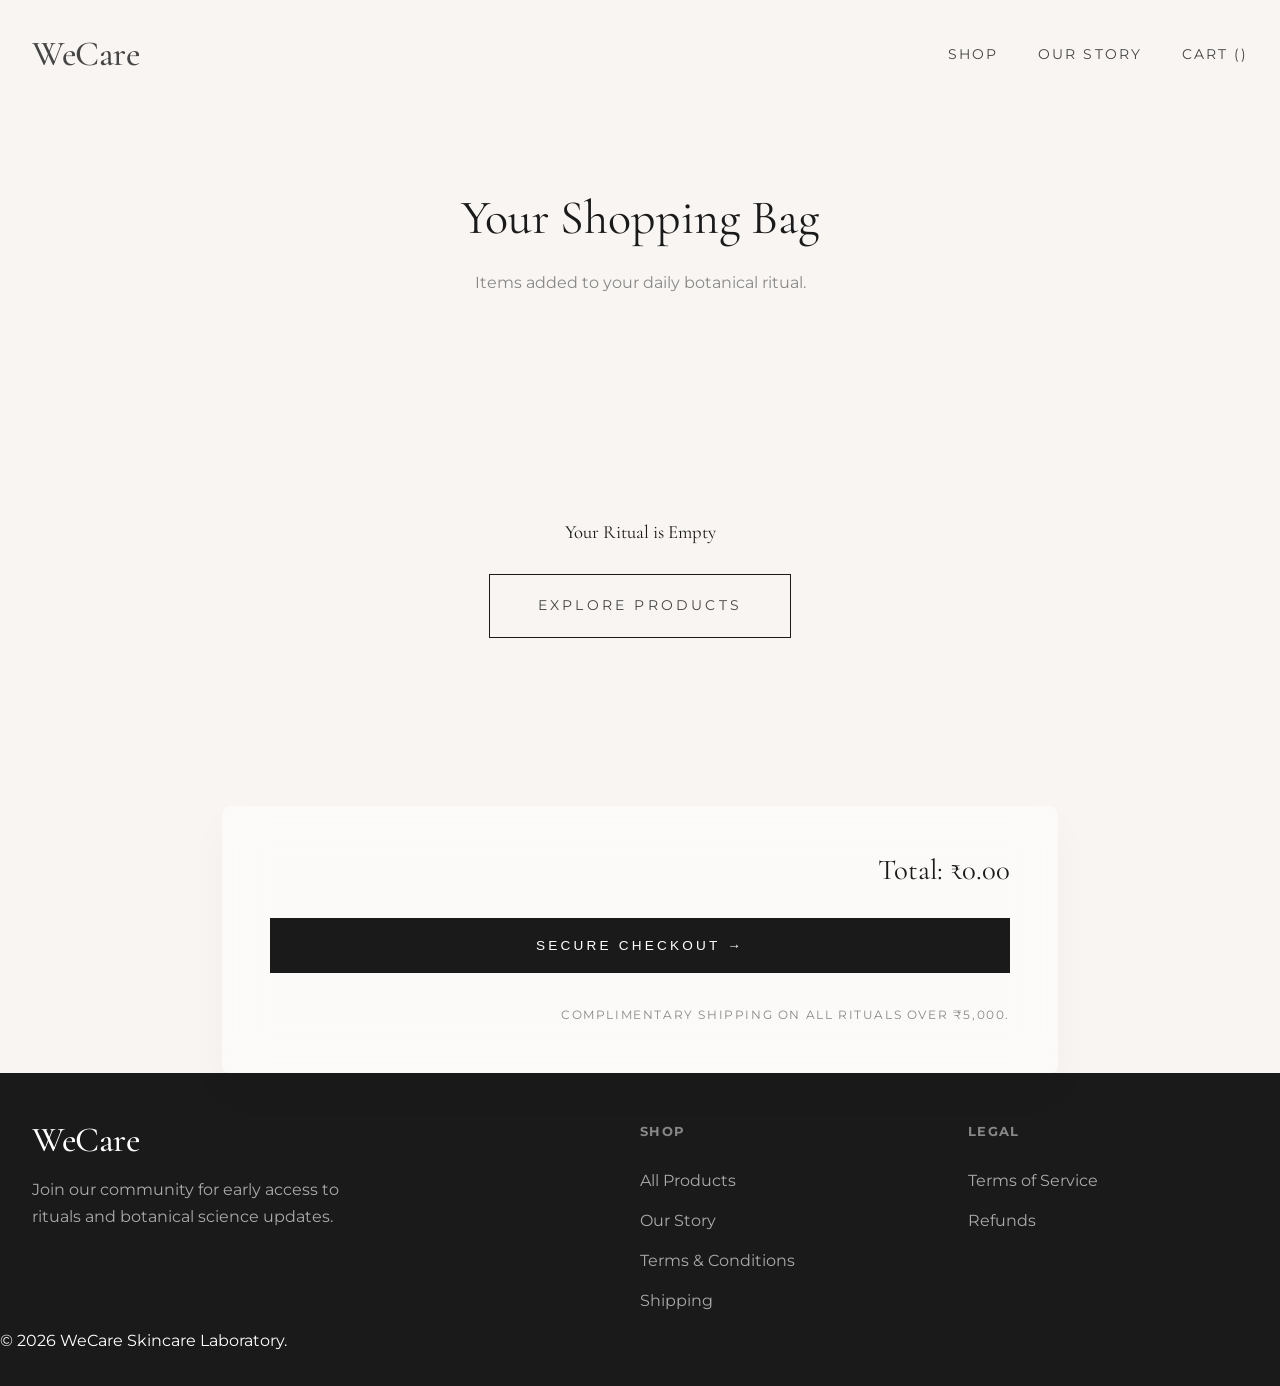
==== commit ab236a0d: "added my story" ====
--- a/cart.html
+++ b/cart.html
@@ -40,6 +40,7 @@
             <a href="index.html" class="logo">WeCare</a>
             <ul class="nav-links">
                 <li><a href="shop.html" class="nav-link">Shop</a></li>
+                <li><a href="index.html#story" class="nav-link">Our Story</a></li>
                 <li><a href="cart.html" class="nav-link active">Cart (<span class="cart-count">0</span>)</a></li>
             </ul>
         </div>
@@ -77,6 +78,7 @@
                 <h4>Shop</h4>
                 <ul>
                     <li><a href="shop.html">All Products</a></li>
+                    <li><a href="index.html#story">Our Story</a></li>
                     <li><a href="terms.html">Terms & Conditions</a></li>
                     <li><a href="shipping.html">Shipping</a></li>
                 </ul>
